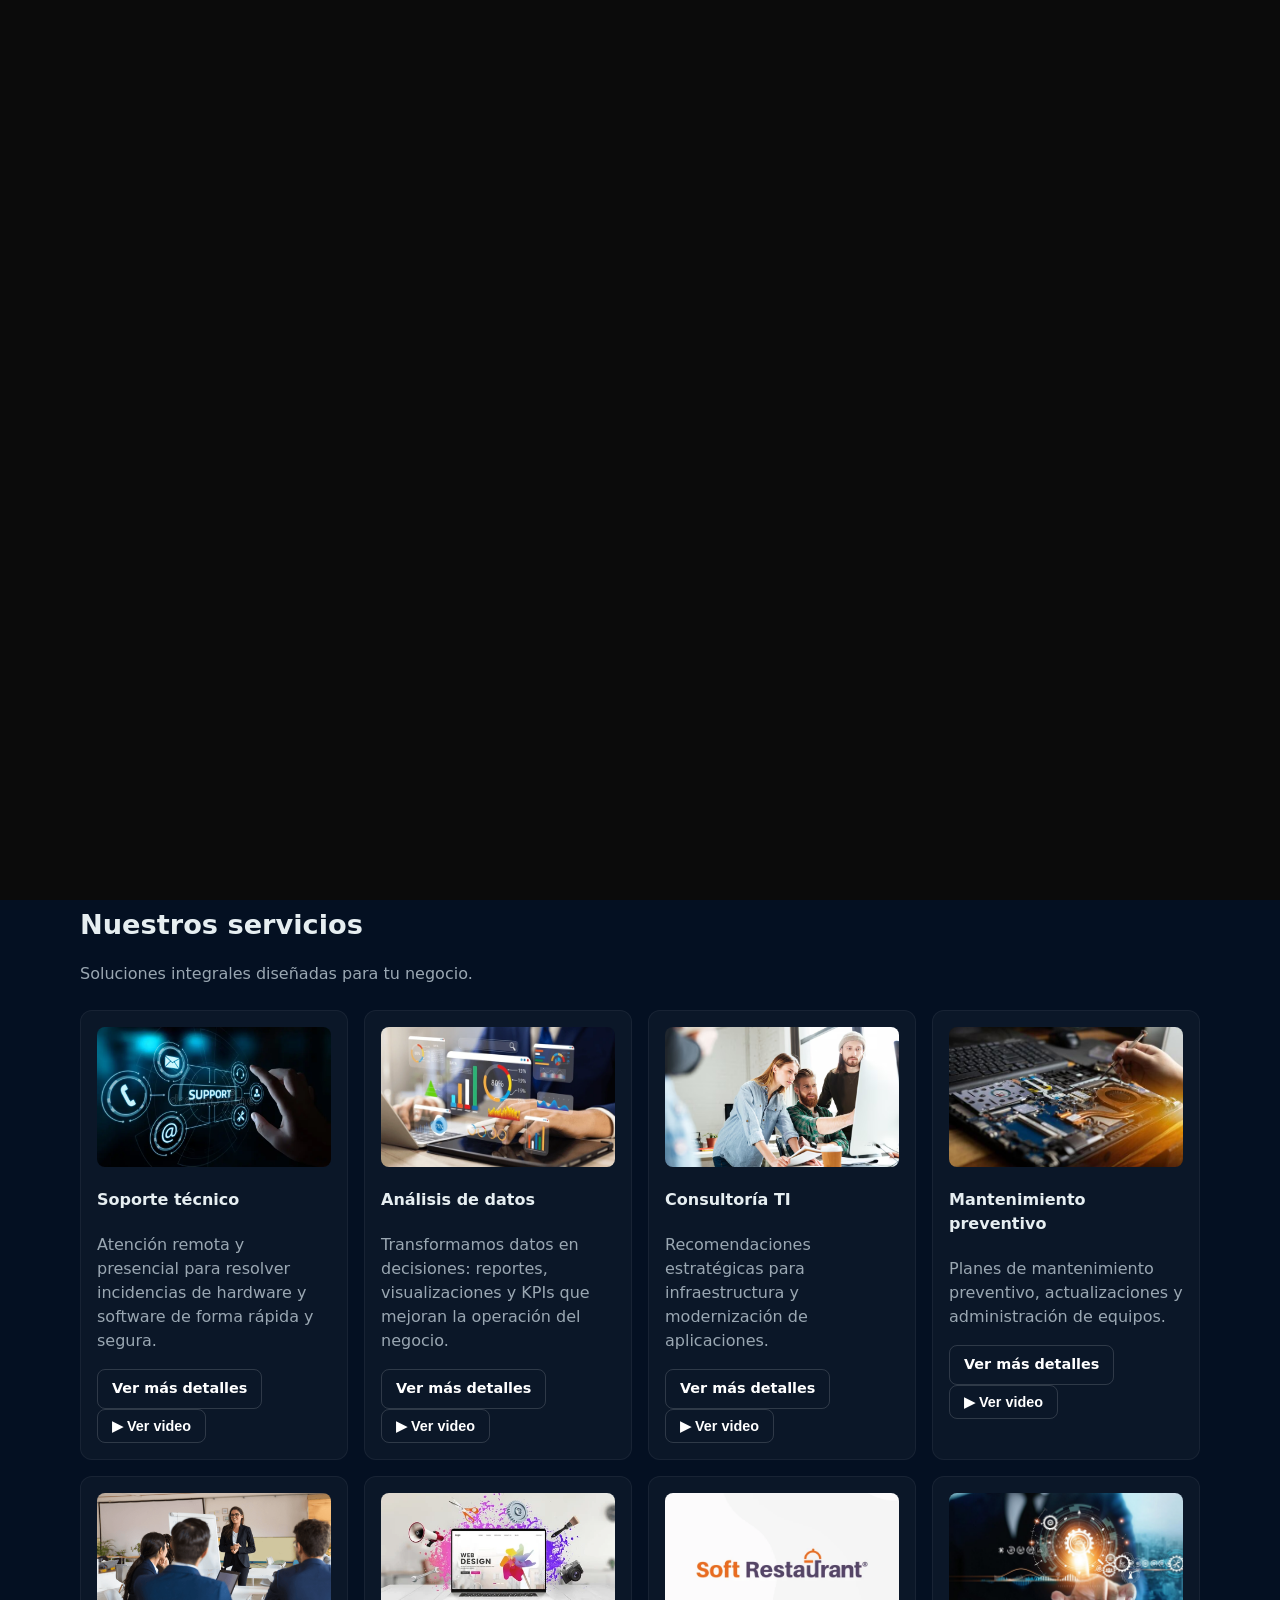
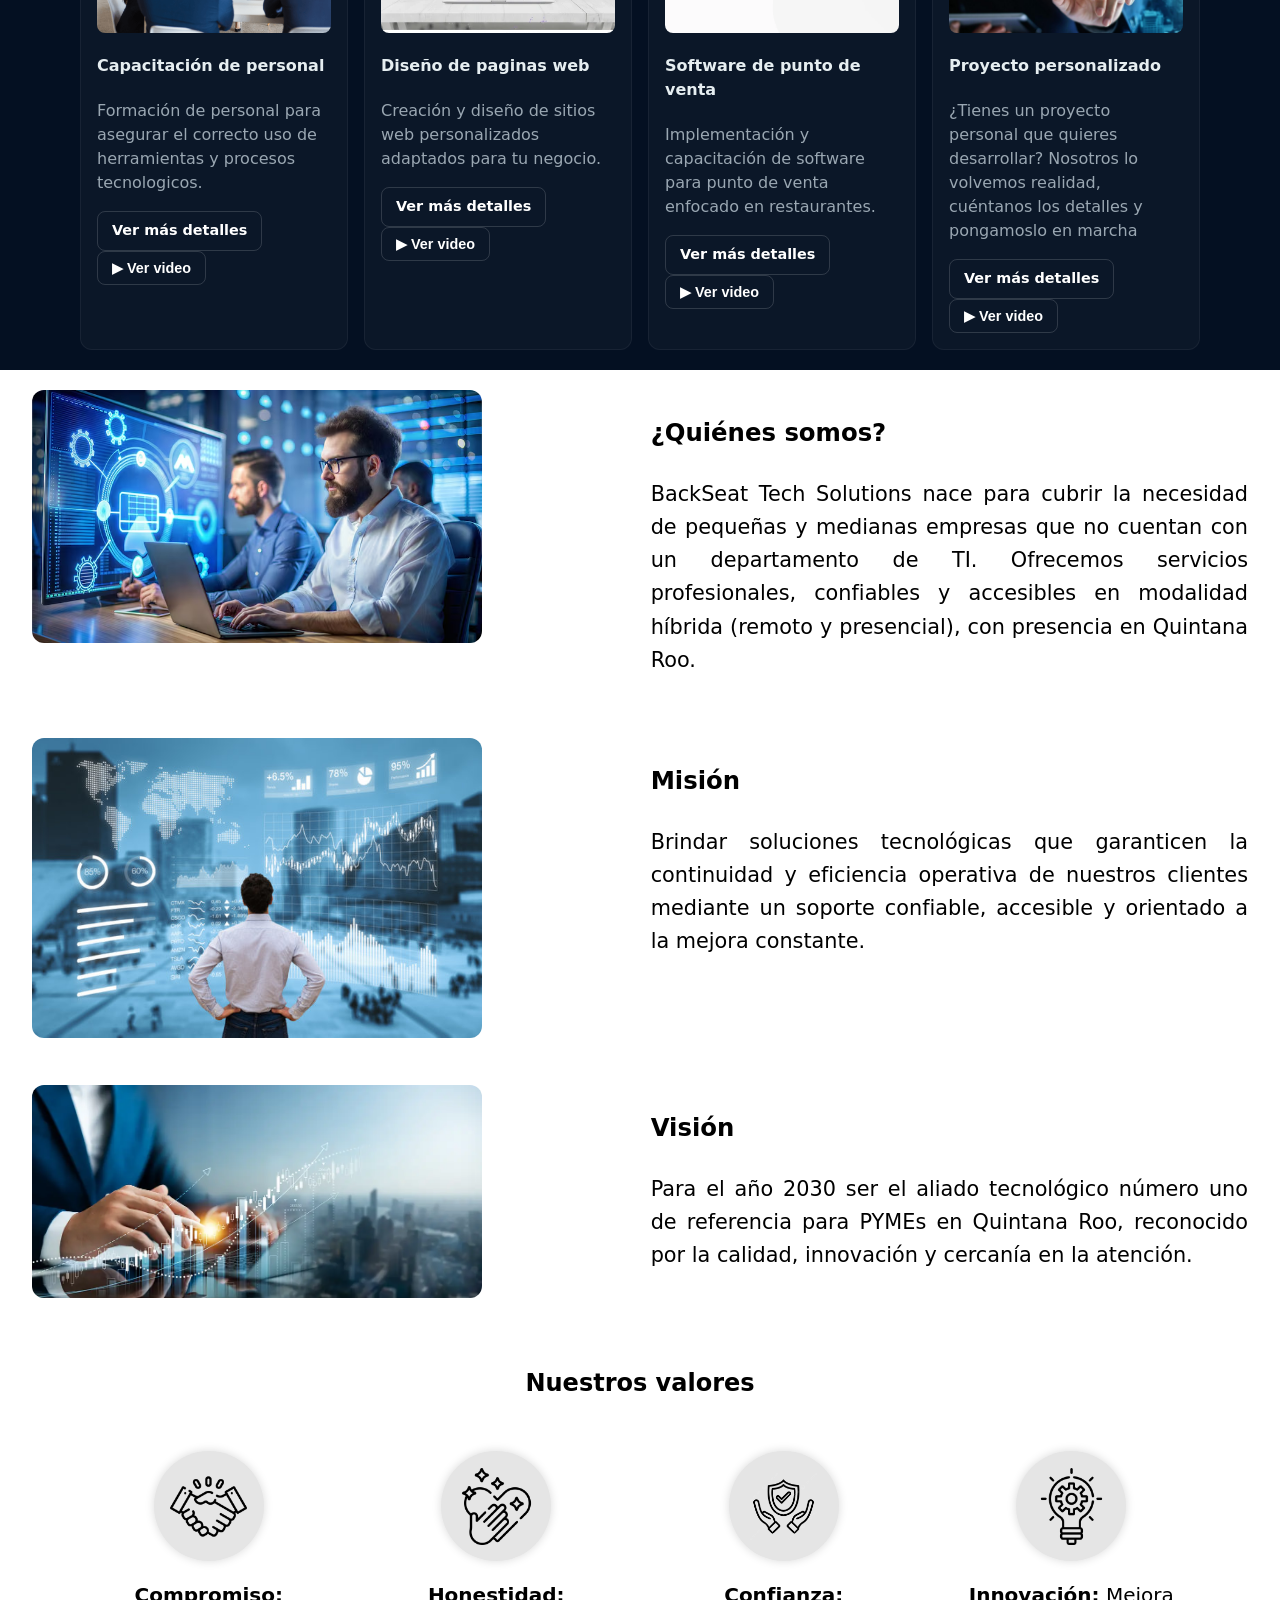
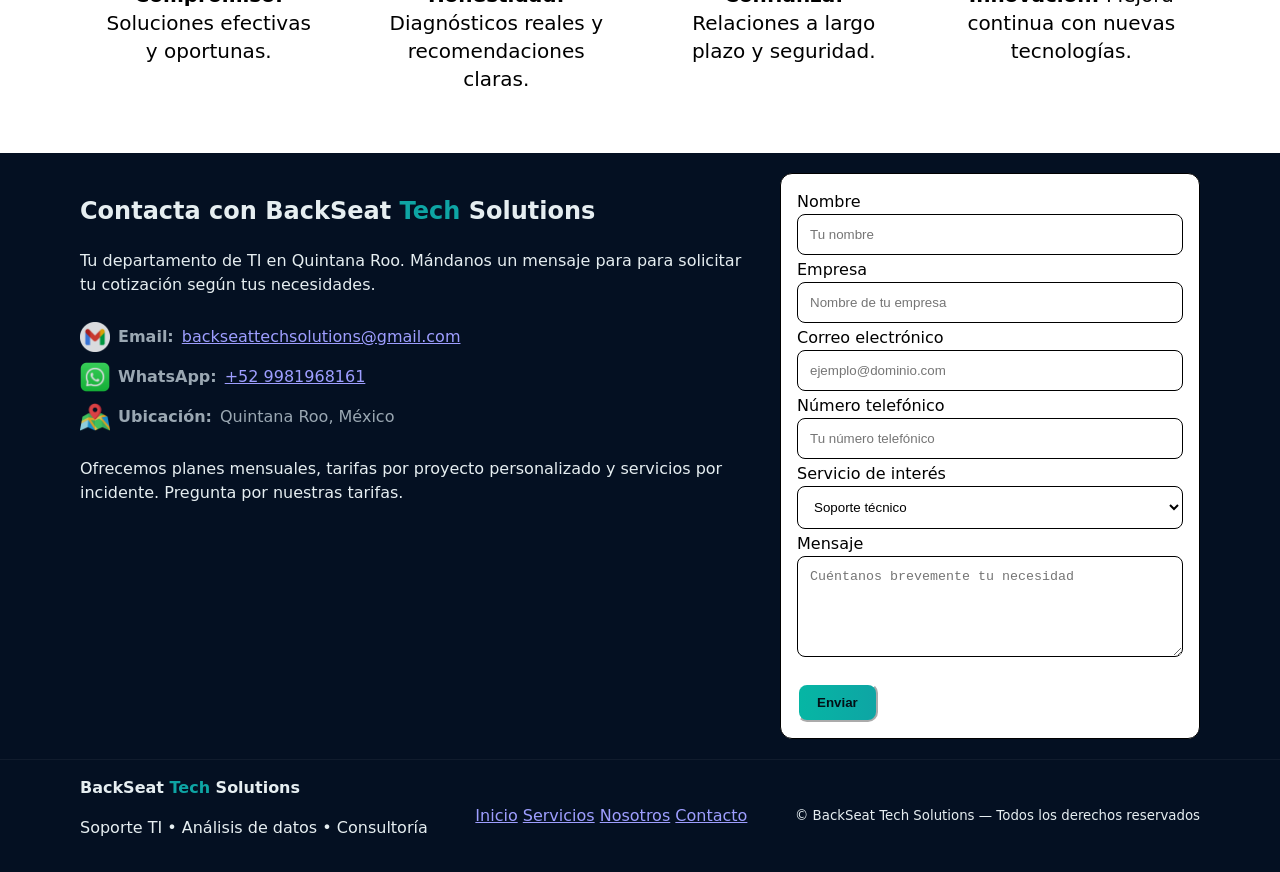
==== index.html @ 48ee7fc9 "Subiendo mi pagina web" ====
<!doctype html>
<html lang="es">
<head>
  <meta charset="utf-8" />
  <meta name="viewport" content="width=device-width,initial-scale=1" />
  <title>BackSeat Tech Solutions</title>
  <meta name="description" content="Soporte técnico, análisis de datos y consultoría TI para pequeñas y medianas empresas en Quintana Roo." />
  <link rel="stylesheet" href="styles.css" />
</head>


<body id="top">
  <div id="loader">
    <canvas id="loader-canvas"></canvas>
  </div>
  <header class="site-header">
    <div class="container header-inner">
      <div class="logo">
        <img src="Images/Escudo3.png" alt="BackSeat Logo">
      </div>
      <div class="brand">
        <h1>BackSeat<span> Tech</span> Solutions</h1>
        <h3 class="tagline">Tu departamento de TI en Quintana Roo</h3>
      </div>

      <nav class="main-nav" aria-label="Navegación principal">
        <a href="#top">Inicio</a>
        <a href="#servicios">Servicios</a>
        <a href="#sobre-nosotros">Nosotros</a>
        <a href="#contacto" class="cta">Contáctanos</a>
      </nav>
    </div>
  </header>

  <main>
    <!-- HERO -->
    <section class="hero">
      <video class="hero-image" autoplay muted loop>
        <source src="Images/Video2.mp4" type="video/mp4">
      </video>

      <!-- CONTENIDO CENTRADO Y CON TRANSPARENCIA -->
      <div class="hero-center">
        <div class="hero-box">
          <h2>Soluciones y Servicios TI para Negocios</h2>
          <p>
            Mantén tus operaciones sin interrupciones. Ofrecemos soporte remoto y presencial, análisis de datos, consultoría y
            gestión completa de tu área de TI para que puedas enfocarte en crecer.
          </p>
          <div class="hero-ctas">
            <a href="#contacto" class="btn primary">Hablar con nosotros</a>
            <a href="#servicios" class="btn ghost">Ver servicios</a>
          </div>
        </div>
      </div>
    </section>

    <!-- SERVICES -->
    <section id="servicios" class="section services">
     <div class="container">
      <h2 class="section-title">Nuestros servicios</h2>
      <p class="section-lead">Soluciones integrales diseñadas para tu negocio.</p>

      <div class="cards-grid">

        <article class="card">
          <div class="card-image">
           <img src="Images/20.jpg" alt="Soporte técnico">
          </div>
          <h4>Soporte técnico</h4>
          <p>Atención remota y presencial para resolver incidencias de hardware y software de forma rápida y segura.</p>
          <a href="servicios.html#soporte" class="btn btn-card">Ver más detalles</a>
          <button class="btn btn-card ver-video" data-video="Images/Soporte.mp4">
            ▶ Ver video
          </button>
        </article>

        <article class="card">
          <div class="card-image">
           <img src="Images/21.jpg" alt="Análisis de datos">
          </div>
          <h4>Análisis de datos</h4>
          <p>Transformamos datos en decisiones: reportes, visualizaciones y KPIs que mejoran la operación del negocio.</p>
          <a href="servicios.html#analisis" class="btn btn-card">Ver más detalles</a>
          <button class="btn btn-card ver-video" data-video="Images/Analisis.mp4">
            ▶  Ver video
          </button>
        </article>

        <article class="card">
          <div class="card-image">
           <img src="Images/22.jpg" alt="Consultoría TI"> 
          </div>
          <h4>Consultoría TI</h4>
          <p>Recomendaciones estratégicas para infraestructura y modernización de aplicaciones.</p>
          <a href="servicios.html#consultoria" class="btn btn-card">Ver más detalles</a>
          <button class="btn btn-card ver-video" data-video="Images/ConsulTI.mp4">
            ▶ Ver video
          </button>
        </article>

        <article class="card">
          <div class="card-image">
           <img src="Images/23.jpg" alt="Mantenimiento y gestión">
          </div>
          <h4>Mantenimiento preventivo</h4>
          <p>Planes de mantenimiento preventivo, actualizaciones y administración de equipos.</p>
          <a href="servicios.html#mantenimiento" class="btn btn-card">Ver más detalles</a>
          <button class="btn btn-card ver-video" data-video="Images/MantenimientoP.mp4">
            ▶ Ver video
          </button>
        </article>

        <article class="card">
          <div class="card-image">
           <img src="Images/24.jpg" alt="Capacitación y soporte remoto"> 
          </div>
          <h4>Capacitación de personal</h4>
          <p>Formación de personal para asegurar el correcto uso de herramientas y procesos tecnologicos.</p>
          <a href="servicios.html#personal" class="btn btn-card">Ver más detalles</a>
          <button class="btn btn-card ver-video" data-video="Images/CapaPer.mp4">
            ▶ Ver video
          </button>
        </article>

        <article class="card">
          <div class="card-image">
           <img src="Images/28.jpg" alt="Diseño de paginas web"> 
          </div>
          <h4>Diseño de paginas web</h4>
          <p>Creación y diseño de sitios web personalizados adaptados para tu negocio.</p>
          <a href="servicios.html#web" class="btn btn-card">Ver más detalles</a>
          <button class="btn btn-card ver-video" data-video="Images/Dweb.mp4">
            ▶ Ver video
          </button>
        </article>

        <article class="card">
          <div class="card-image">
           <img src="Images/25.jpg" alt="Software de punto de venta"> 
          </div>
          <h4>Software de punto de venta </h4>
          <p>Implementación y capacitación de software para punto de venta enfocado en restaurantes.</p>
          <a href="servicios.html#softrestaurant" class="btn btn-card">Ver más detalles</a>
          <button class="btn btn-card ver-video" data-video="Images/SoftRestaurant.mp4">
            ▶ Ver video
          </button>
        </article>

        <article class="card">
          <div class="card-image">
           <img src="Images/29.jpg" alt="Proyecto Personalizado"> 
          </div>
          <h4>Proyecto personalizado</h4>
          <p>¿Tienes un proyecto personal que quieres desarrollar? Nosotros lo volvemos realidad, cuéntanos los detalles y pongamoslo en marcha </p>
          <a href="servicios.html#proyecto" class="btn btn-card">Ver más detalles</a>
          <button class="btn btn-card ver-video" data-video="Images/PPe.mp4">
            ▶ Ver video
          </button>
        </article>

       </div>
      </div>
    </section>


    <!-- ABOUT -->
    <section id="sobre-nosotros" class="section about">

        <!-- Bloque 1 -->
      <div class="about-grid">
        <div class="izq">
         <img src="Images/2.jpg" alt="Descripción">
        </div>
    
        <div class="about-text">
          <h3>¿Quiénes somos?</h3>
          <p>
            BackSeat Tech Solutions nace para cubrir la necesidad de pequeñas y medianas empresas que no cuentan con un
            departamento de TI. Ofrecemos servicios profesionales, confiables y accesibles en modalidad híbrida (remoto y
            presencial), con presencia en Quintana Roo.
          </p>
        </div>
      </div>
         
        <!-- Bloque 2 -->
      <div class="about-grid">

        <div class="izq">
         <img src="Images/5.jpg" alt="Descripción">
        </div>
        
        <div class="about-text">
         <h3>Misión</h3>
          <p>
            Brindar soluciones tecnológicas que garanticen la continuidad y eficiencia operativa de nuestros clientes mediante
            un soporte confiable, accesible y orientado a la mejora constante.
          </p>
        </div>
      </div>

       <!-- Bloque 3 -->
      <div class="about-grid">

        <div class="izq">
         <img src="Images/3.jpg" alt="Descripción">
        </div>
        
        <div class="about-text">
         <h3>Visión</h3>
          <p>
            Para el año 2030 ser el aliado tecnológico número uno de referencia para PYMEs en Quintana Roo, reconocido por la calidad,
            innovación y cercanía en la atención.
          </p>
        </div>
      </div>


    </section>

    <!-- VALUES -->
    <section id="valores" class="section values">
      <div class="container">
        <h1 class="title">Nuestros valores</h1>

        <div class="values-grid">
          <div class="value-item">
            <div class="icon-circle">
              <img src="Images/7.png" alt="Compromiso">
            </div>
            <p><strong>Compromiso:</strong> Soluciones efectivas y oportunas.</p>
            
          </div>
        
          <div class="value-item">
            <div class="icon-circle">
              <img src="Images/8.png" alt="Honestidad">
            </div>
            <p><strong>Honestidad:</strong> Diagnósticos reales y recomendaciones claras.</p>
          </div>

          <div class="value-item">
            <div class="icon-circle">
              <img src="Images/9.png" alt="confianza">
            </div>
            <p><strong>Confianza:</strong>  Relaciones a largo plazo y seguridad.</p>
          </div>

          <div class="value-item">
            <div class="icon-circle">
             <img src="Images/10.png" alt="Innovación">
            </div>
            <p><strong>Innovación:</strong> Mejora continua con nuevas tecnologías.</p>
          </div>

        
      </div>
    </section>

    <!-- CONTACT -->
    <section id="contacto" class="section contact">
      <div class="container contact-grid">
        <div class="contact-info">
          <h2>Contacta con BackSeat <span class="word">Tech</span> Solutions</h2>
          <p>Tu departamento de TI en Quintana Roo. Mándanos un mensaje para para solicitar tu cotización según tus necesidades.</p>
          <ul class="contact-list">
            <li>
              <img src="Images/12.png" alt="gmail" class="icon">
              <strong>Email:</strong> <a href="https://mail.google.com/mail/?view=cm&fs=1&to=jbtecnologysolutions@gmail.com">backseattechsolutions@gmail.com</a>
          
            </li>
            <li>
              <img src="Images/13.png" alt="whatsapp" class="icon icon-what">
              <strong>WhatsApp:</strong> <a href="https://wa.me/529981968161">+52 9981968161</a>
            </li>
            <li>
              <img src="Images/14.png" alt="Ubicación" class="icon">
              <strong>Ubicación:</strong> Quintana Roo, México</a>
            </li>
          </ul>


          <p class="small">Ofrecemos planes mensuales, tarifas por proyecto personalizado y servicios por incidente. Pregunta por nuestras tarifas.</p>
        </div>

        <form id="contactForm" class="contact-form" novalidate>
          <label for="name">Nombre</label>
          <input id="name" name="name" type="text" required placeholder="Tu nombre" />

          <label for="company">Empresa</label>
          <input id="company" name="company" type="text" placeholder="Nombre de tu empresa" />

          <label for="email">Correo electrónico</label>
          <input id="email" name="email" type="email" required placeholder="ejemplo@dominio.com" />

          <label for="number">Número telefónico</label>
          <input id="number" name="number" type="tel" required placeholder="Tu número telefónico" />

          <label for="service">Servicio de interés</label>
          <select id="service" name="service">
            <option>Soporte técnico</option>
            <option>Análisis de datos</option>
            <option>Consultoría TI</option>
            <option>Mantenimiento</option>
            <option>Capacitación de personal</option>
            <option>Diseño web</option>
            <option>SoftRestaurant</option>
            <option>Proyecto personalizado</option>
            
          </select>

          <label for="message">Mensaje</label>
          <textarea id="message" name="message" rows="5" placeholder="Cuéntanos brevemente tu necesidad"></textarea>

          <div class="form-actions">
            <button type="submit" class="btn primary">Enviar</button>
            
          </div>

         <!-- <p id="formMessage" class="form-message" role="status" aria-live="polite"></p>  -->
        </form>
      </div>
    </section>
  </main>

  <div id="videoModal" class="video-modal">

  <div class="video-content">

    <span class="cerrar-video">&times;</span>

    <video id="videoPlayer" autoplay controls>
      <source src="" type="video/mp4">
    </video>

  </div>

</div>

  <footer class="site-footer">
    <div class="container footer-grid">
      <div>
        <strong>BackSeat <span class="word">Tech</span> Solutions</strong>
        <p>Soporte TI • Análisis de datos • Consultoría</p>
      </div>
      <nav aria-label="Enlaces de pie de página">
        <a href="#top">Inicio</a>
        <a href="#servicios">Servicios</a>
        <a href="#sobre-nosotros">Nosotros</a>
        <a href="#contacto">Contacto</a>
        
      </nav>
      <small>© <span id="year"></span> BackSeat Tech Solutions — Todos los derechos reservados</small>
    </div>
  </footer>
  
  <div id="toast" class="toast"></div>

  
  <script src="script.js"></script>

  <div class="whatsapp-container">

  <div class="whatsapp-message">
    ¿Necesitas ayuda?<br>
    Escríbenos por WhatsApp
  </div>

  <a href="https://wa.me/529981968161?text=Hola%20vi%20su%20pagina%20y%20me%20interesa%20saber%20mas%20informacion%20sobre%20sus%20servicios"
    class="whatsapp-float"
    target="_blank">

    <img src="Images/13.png" alt="WhatsApp">

    </a>

  </div>
</body>


</html>
---- styles.css ----
:root{
  --bg: #0b1220;
  --muted: #9aa7b2;
  --accent: #06b6a4;
  --accent-2: #0ea5a4;
  --card: #071022;
  --glass: rgba(255,255,255,0.05);
  --max-width: 1120px;
  --radius: 12px;
  --gap: 1.25rem;
  font-family: Inter, ui-sans-serif, system-ui, -apple-system, "Segoe UI", Roboto;
  color-scheme: dark;
}

*{box-sizing:border-box}
html,body{height:100%}
body{
  margin:0;
  background: #041022;
  color:#e6eef1;
  line-height:1.5;
}

.container{
  width:min(94%,var(--max-width));
  margin:0 auto;
}


/* HEADER */
.site-header{
  position:sticky;
  top:0; z-index:50;
  backdrop-filter:blur(6px);
  background:rgba(7,16,34,0.5);
  border-bottom:1px solid rgba(255,255,255,0.03);
}
.header-inner{
  display:flex; 
  align-items:center;
  padding:1rem 0;
  gap: 12px;
}



.brand{
  display:flex;
  flex-direction:column;
  justify-content:center;
}
.brand h1{margin:0;font-size:1.1rem}
.brand h1 span{color:var(--accent)}
.tagline{margin-top:4px;color:var(--muted);font-size:0.85rem}

.logo img{
  width: 90px;      /* tamaño del logo */
  height: auto;
  display: block;
}

.logo{
  display: flex;
  align-items: center;
}
.brand{
  display:flex;
  flex-direction:column;
  justify-content:center;
}

/* NAV */
.main-nav{
  margin-left: auto;
}
.main-nav a{
  color:var(--muted);
  text-decoration:none;
  margin-left:1rem;
  font-size:1rem;
  transition: all 0.25s ease;
}
.main-nav a.cta{
  padding:8px 12px; border-radius:8px;
  border:1px solid rgba(255,255,255,0.06);
  color:var(--accent);
  transition: all 0.25s ease;
}
.main-nav a:hover{
  color: var(--accent);
  transform: translateY(-1px);
}
.main-nav a.cta:hover{
  background: linear-gradient(90deg,var(--accent),var(--accent-2));
  color:#031016;
  border-color: transparent;
  transform: translateY(-2px);
  box-shadow: 0 8px 20px rgba(6,182,164,0.35);
}

/* HERO */


.hero{
  position:relative;
  height:85vh;
  display:flex;
  align-items:center;
  justify-content:center;
  overflow:hidden;
  border-bottom:1px solid rgba(255,255,255,0.05);
}



.hero-image {
  position: absolute;
  top: 0;
  left: 0;
  width: 100%;
  height: 100%;
  object-fit: cover;
  z-index: -1;
  filter: brightness(0.45);
}

/* CUADRO TRANSPARENTE */
.hero-center{
  display:flex;
  justify-content:center;
  width:100%;
}

.hero-box{
  max-width:650px;
  padding:2rem;
  background:rgba(0,0,0,0.35);
  backdrop-filter:blur(10px);
  border-radius:16px;
  border:1px solid rgba(255,255,255,0.08);
  text-align:center;
}

.hero-box h2{
  font-size:2.2rem;
  margin:0 0 1rem;
}

.hero-box p{
  color:var(--muted);
  font-size:1.2rem;
  margin-bottom:1.5rem;
}

/* BOTONES */
.btn{
  padding:10px 18px;
  border-radius:10px;
  text-decoration:none;
  font-weight:600;
  cursor:pointer;
  display:inline-block;
  transition: all 0.25s ease;
}

.btn.primary{
  background:linear-gradient(90deg,var(--accent),var(--accent-2));
  color:#031016;
  margin-right:0.75rem;
}

.btn.ghost{
  background:transparent;
  border:1px solid rgba(255,255,255,0.15);
  color:var(--muted);
}

/* HOVER BOTÓN PRINCIPAL */
.btn.primary:hover{
  transform: translateY(-3px) scale(1.03);
  box-shadow: 0 10px 25px rgba(6,182,164,0.35);
}

/* HOVER BOTÓN GHOST */
.btn.ghost:hover{
  transform: translateY(-3px);
  border-color: white;
  color: white;
  background: rgba(255,255,255,0.05);
}

/* SECCIONES GENERALES */
.section{
  padding:1.25rem 0;border-top:0px solid rgba(255,255,255,0.02)
}
.section-title{
  font-size:1.7rem;margin-bottom:0.25rem
}
.section-lead{
  color:var(--muted);margin-bottom:1.5rem
}




/* CARDS */

.cards-grid{
  
  display:grid;
  grid-template-columns:repeat(auto-fit,minmax(220px,1fr));
  gap:1rem;
}
.card{
  background:rgba(255,255,255,0.03);
  padding:1rem; border-radius:12px;
  border:1px solid rgba(255,255,255,0.05);
}
.card p{
  color:var(--muted)
}

.card-image{
  width: 100%;
  height: 140px;          /* espacio reservado para la imagen */
  background: rgba(255,255,255,0.04);
  border-radius: 8px;
  margin-bottom: 0.75rem;
  overflow: hidden;
}

.card-image img{
  width: 100%;
  height: 100%;
  object-fit: cover;
}

/* BOTÓN EN TARJETAS */
.btn-card{
  padding:8px 14px;
  border-radius:8px;
  font-size:0.9rem;
  font-weight:600;
  text-decoration:none;
  border:1px solid rgba(255,255,255,0.15);
  color:white;
  background:transparent;
  transition:all 0.2s ease;
  display:inline-flex;
  align-items:center;
  justify-content:center;
}
.btn-card:hover{
  background: linear-gradient(90deg,var(--accent),var(--accent-2));
  color:#031016;
  border-color: transparent;
}

.card-buttons{
  display:flex;
  gap:10px;
  margin-top:10px;
}


.card{
  transition:transform .25s ease, box-shadow .25s ease;
}

.card:hover{
  transform:translateY(-6px);
  box-shadow:0 12px 30px rgba(0,0,0,.35);
}

#loader{
  position:fixed;
  top:0;
  left:0;
  width:100%;
  height:100%;
  background:#0b0b0b;
  display:flex;
  justify-content:center;
  align-items:center;
  z-index:9999;
  transition:opacity 0.8s ease;
}

#loader.hidden{
  opacity:0;
  pointer-events:none;
}

#loader-canvas{
  width:100%;
  height:100%;
}





/* ABOUT */
.about{
    background-color: white;
    color: black;
    padding-left: 2rem;
    padding-right: 2rem;
    display: flex;
    flex-direction: column;
    gap: 40px;
}


.izq{
    width: 100%;
}

.izq img{
    width: 400%;
    max-width: 450px;
    height: auto;
    border-radius: 12px;
    object-fit: cover;
}

.about-text {
    
    width: 100%;     
    color: black;
    font-size: 1.3rem;
    line-height: 1.6;
    text-align: justify;

}
.about-grid{
    display:grid;
    grid-template-columns:1fr 2fr;
    gap:20rem;
    align-items: right;
}
.cta-box{
  color: white;
  background:var(--card);
  padding:1rem;
  border-radius:12px;
  border:1px solid rgba(255, 255, 255, 0.916);
}

/* VALUES */
.values{
  background-color: white;
  color: black;
}

.title{
  text-align: center;
  color: black;

}

.values-grid {
  display: grid;
  grid-template-columns: repeat(auto-fill, minmax(220px, 1fr));
  gap: 30px;
  margin-top: 30px;
}

.value-item {
  text-align: justify;
  padding: 20px;
}

.icon-circle {
  width: 110px;
  height: 110px;
  border-radius: 100%;
  overflow: hidden;
  margin: 0 auto 15px auto;
  display: flex;
  justify-content: center;
  align-items: center;
  background: #e5e5e5; /* color de fondo del círculo */
  box-shadow: 0 0 10px rgba(0,0,0,0.15);
}

.icon-circle img {
  width: 70%;
  height: 70%;
  object-fit: contain;
}

.values-grid p {
  text-align: center;
  font-size: 20px;
  line-height: 1.4;
}

/* CONTACT */
.contact-grid{
  display:grid;
  grid-template-columns:1fr 420px;
  gap:1.2rem;
}

.contact-info p{
  margin-bottom: 25px;
}  

.contact-list {
  margin-bottom: 25px;  /* Aumenta espacio debajo de Email/WhatsApp/Ubicación */
  padding-left: 0;     /* quita padding por defecto */
  margin-left: 0;  
}
.contact-list li {
  color: var(--muted);
  display: flex;
  align-items: center;
  gap: 8px; /* espacio entre ícono y texto */
  margin-bottom: 10px;
  list-style: none;    /* quita cualquier viñeta oculta */
  padding-left: 0;     
  margin-left: 0;
}

.contact-list .icon {
  width: 30px;
  height: 30px;
  opacity: 0.85; /* más elegante */
}


.contact-form{
  background:white;
  padding:1rem;
  border-radius:12px;
  border:1px solid black;
  color: black;
}



.contact-form input,
.contact-form select,
.contact-form textarea{
  width:100%;
  padding:12px;
  border-radius:8px;
  background:transparent;
  border:1px solid black;
  color:inherit;
  margin-bottom: 3px;
}

.form-actions{
  display:flex;
  gap:0.6rem;
  margin-top:1rem;
  
}

.word {
  color:  #0ea5a4; /* o el color que quieras */
}




/* FOOTER */
.site-footer{
  padding:1rem 0;
  border-top:1px solid rgba(255,255,255,0.05);
}
.footer-grid{
  display:flex;
  align-items:center;
  justify-content:space-between;
}

.word {
  color:  #0ea5a4; /* o el color que quieras */
}


/* =====================
   TOAST MENSAJE FORM
===================== */

.toast {
  position: fixed;
  bottom: 24px;
  right: 24px;
  background: #111827;
  color: #fff;
  padding: 14px 20px;
  border-radius: 12px;
  box-shadow: 0 10px 25px rgba(0,0,0,.25);
  opacity: 0;
  transform: translateY(20px);
  transition: all .4s ease;
  z-index: 9999;
  font-size: 0.95rem;
  max-width: 320px;
}

.toast.show {
  opacity: 1;
  transform: translateY(0);
}

.toast.success {
  background: linear-gradient(90deg, #16a34a, #22c55e);
}

.toast.error {
  background: linear-gradient(90deg, #dc2626, #ef4444);
}

.whatsapp-container{
  position: fixed;
  bottom: 25px;
  right: 25px;
  display: flex;
  align-items: center;
  gap: 10px;
  z-index: 999;
}

.whatsapp-message{
  background:#1f2937;
  color:white;
  padding:10px 14px;
  border-radius:10px;
  font-size:14px;
  box-shadow:0 4px 10px rgba(0,0,0,0.2);
  opacity:0;
  transform:translateX(20px);
  transition:all 0.3s ease;
}

.whatsapp-container:hover .whatsapp-message{
  opacity:1;
  transform:translateX(0);
}

.whatsapp-float{
  width:60px;
  height:60px;
  background:#25D366;
  border-radius:50%;
  display:flex;
  align-items:center;
  justify-content:center;
  box-shadow:0 4px 10px rgba(0,0,0,0.3);
  transition:transform 0.2s ease;
}

.whatsapp-float:hover{
  transform:scale(1.1);
}

.whatsapp-float img{
  width:32px;
}

.video-modal{
  display:none;
  position:fixed;
  top:0;
  left:0;
  width:100%;
  height:100%;
  background:rgba(0,0,0,0.8);
  justify-content:center;
  align-items:center;
  z-index:9999;
}

.video-modal.active{
  display:flex;
}

.video-content{
  width:70%;
  max-width:900px;
  position:relative;
}

.video-content video{
  width:100%;
  border-radius:10px;
}

.cerrar-video{
  position:absolute;
  top:-35px;
  right:0;
  font-size:30px;
  color:white;
  cursor:pointer;
}
/* =======================
   MOBILE MEJORADO
======================= */
@media (max-width: 768px) {

  /* HEADER MÁS LIMPIO */
  .header-inner {
    flex-direction: column;
    text-align: center;
    gap: 12px;
  }

  .main-nav {
    display: flex;
    flex-wrap: wrap;
    justify-content: center;
    gap: 10px;
  }

  .main-nav a {
    margin: 0;
    font-size: 0.85rem;
  }

  /* HERO AJUSTADO */
  .hero {
    height: auto;
    min-height: 70vh;
    padding: 3rem 0;
  }

  .hero-box {
    padding: 1.2rem;
  }

  .hero-box h2 {
    font-size: 1.5rem;
  }

  .hero-box p {
    font-size: 0.95rem;
  }

  /* BOTONES MEJORADOS */
  .hero-ctas {
    display: flex;
    flex-direction: column;
    gap: 10px;
  }

  .btn {
    width: 100%;
    text-align: center;
  }

  /* CARDS EN COLUMNA */
  .cards-grid {
    grid-template-columns: 1fr;
  }

  .card {
    display: flex;
    flex-direction: column;
    justify-content: space-between;
  }

  .card .btn-card {
    margin-top: 8px;
  }

  /* ABOUT FIX */
  .about {
    padding: 2rem 1rem;
  }

  .about-grid {
    grid-template-columns: 1fr;
    gap: 2rem;
  }

  .izq img {
    width: 100%;
    max-width: 100%;
  }

  .about-text {
    font-size: 1rem;
    text-align: left;
  }

  /* VALUES */
  .values-grid {
    grid-template-columns: 1fr;
  }

  /* CONTACT */
  .contact-grid {
    grid-template-columns: 1fr;
  }

  .contact-form {
    margin-top: 1rem;
  }

  .contact-form input,
  .contact-form select,
  .contact-form textarea {
    margin-bottom: 10px;
  }

  /* FOOTER */
  .footer-grid {
    flex-direction: column;
    gap: 12px;
    text-align: center;
  }

  /* VIDEO MODAL */
  .video-content {
  width: 95%;
  max-width: 100%;
}

  .cerrar-video {
    top: -25px;
    font-size: 26px;
  }

  /* WHATSAPP */
  .whatsapp-float {
    width: 50px;
    height: 50px;
  }

  .whatsapp-float img {
    width: 26px;
  }

  .whatsapp-message {
    display: none;
  }

  

}
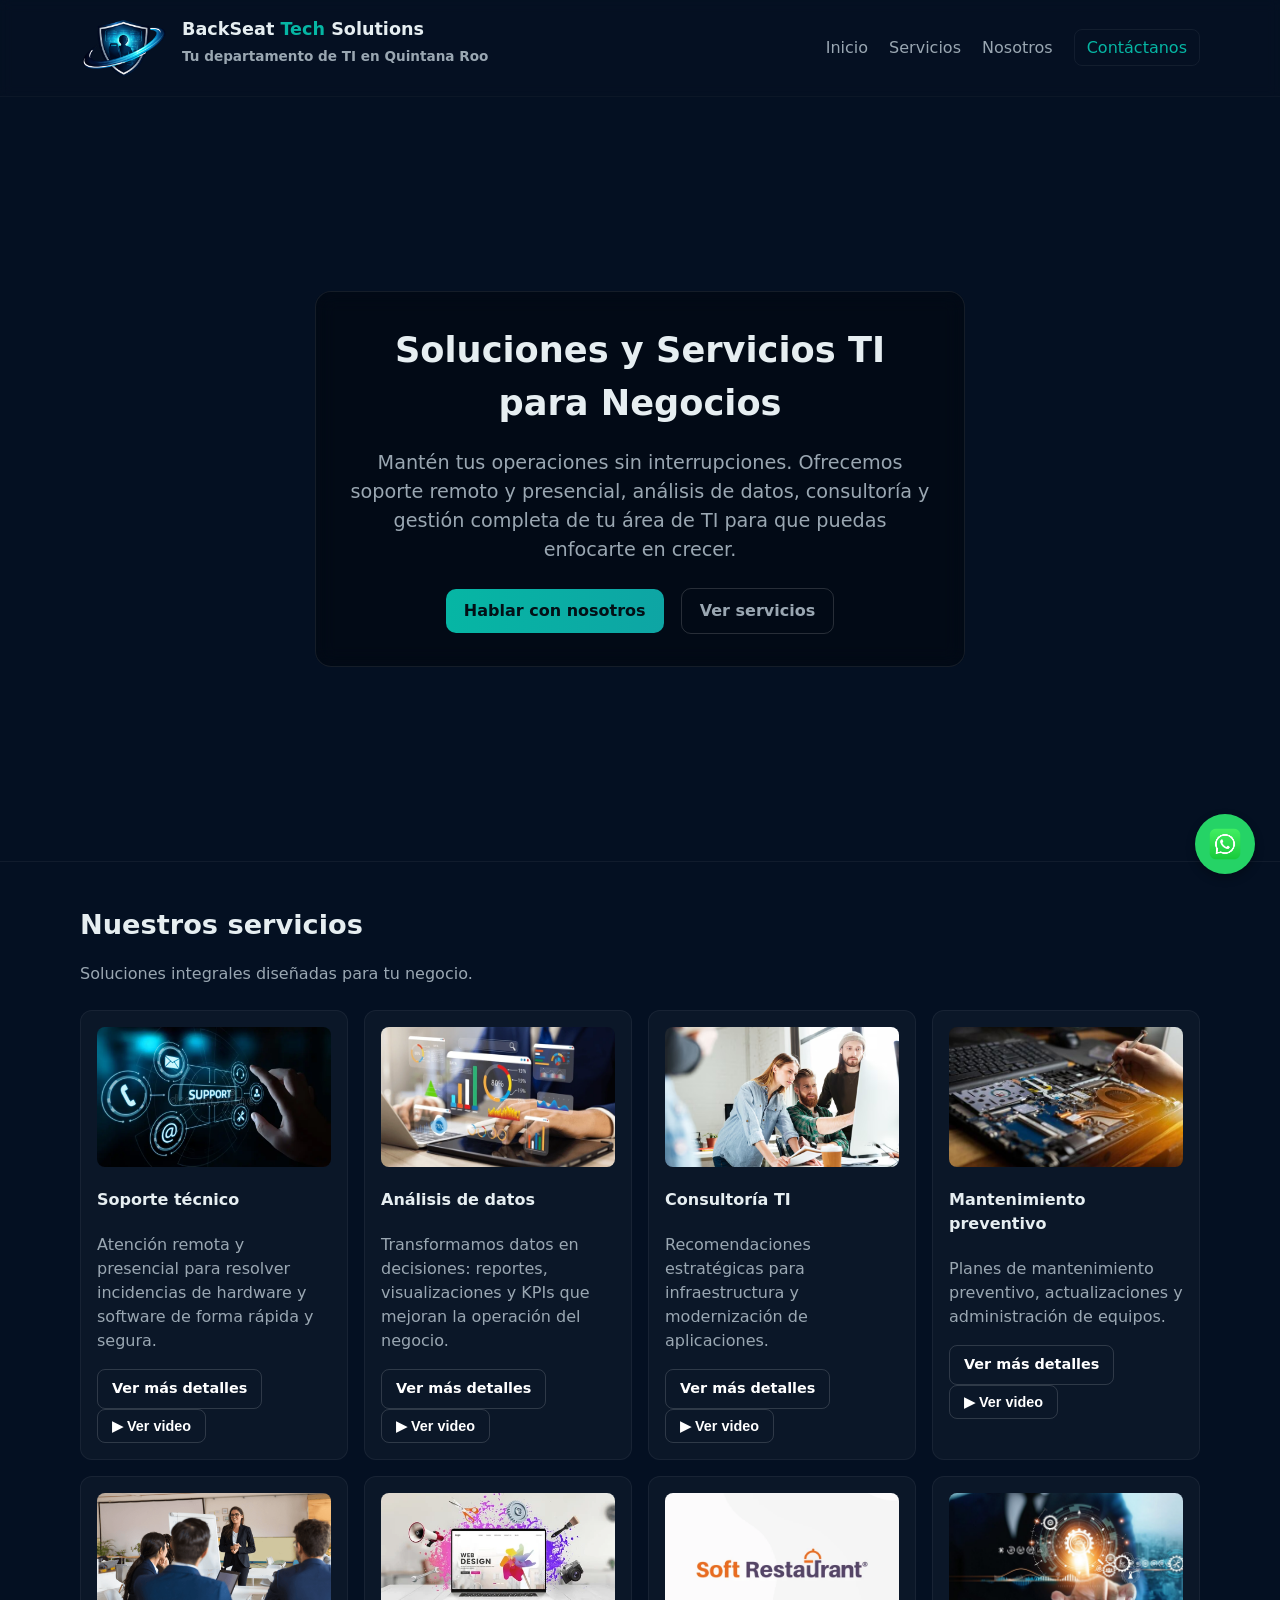
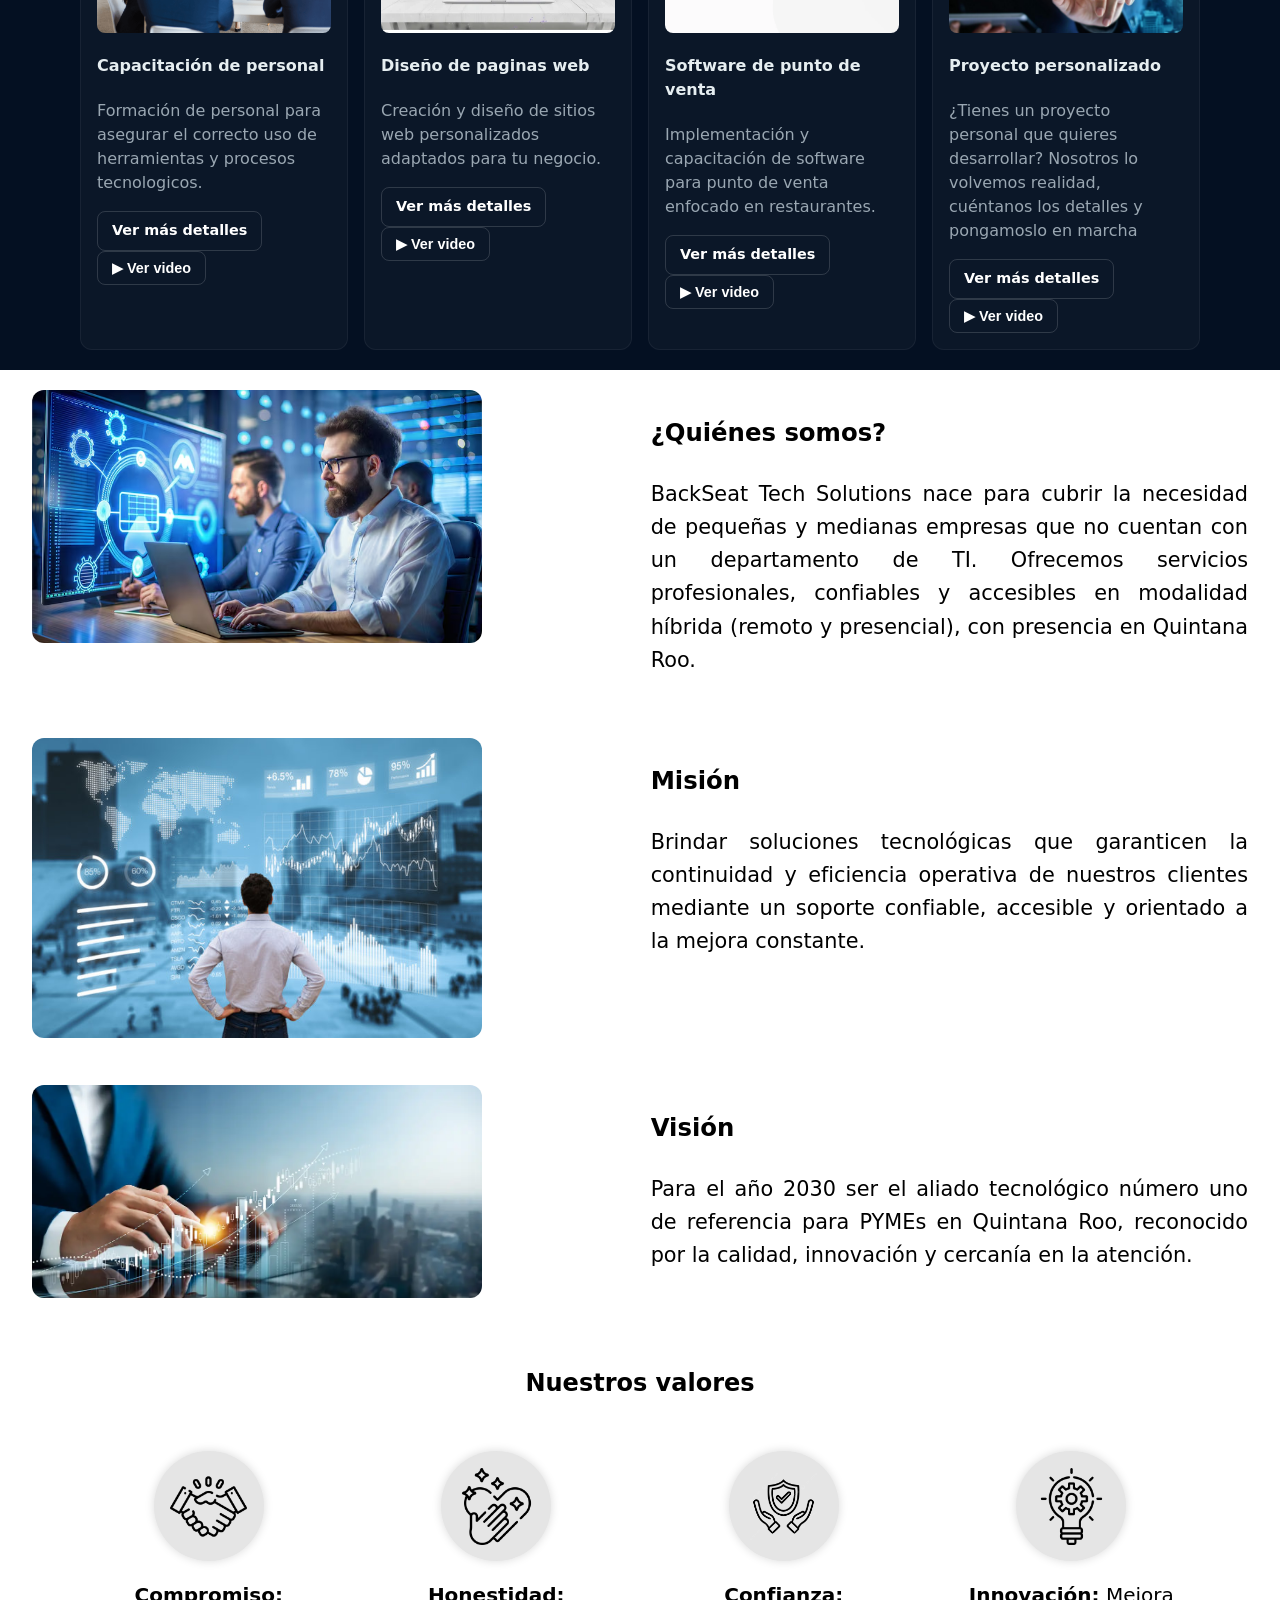
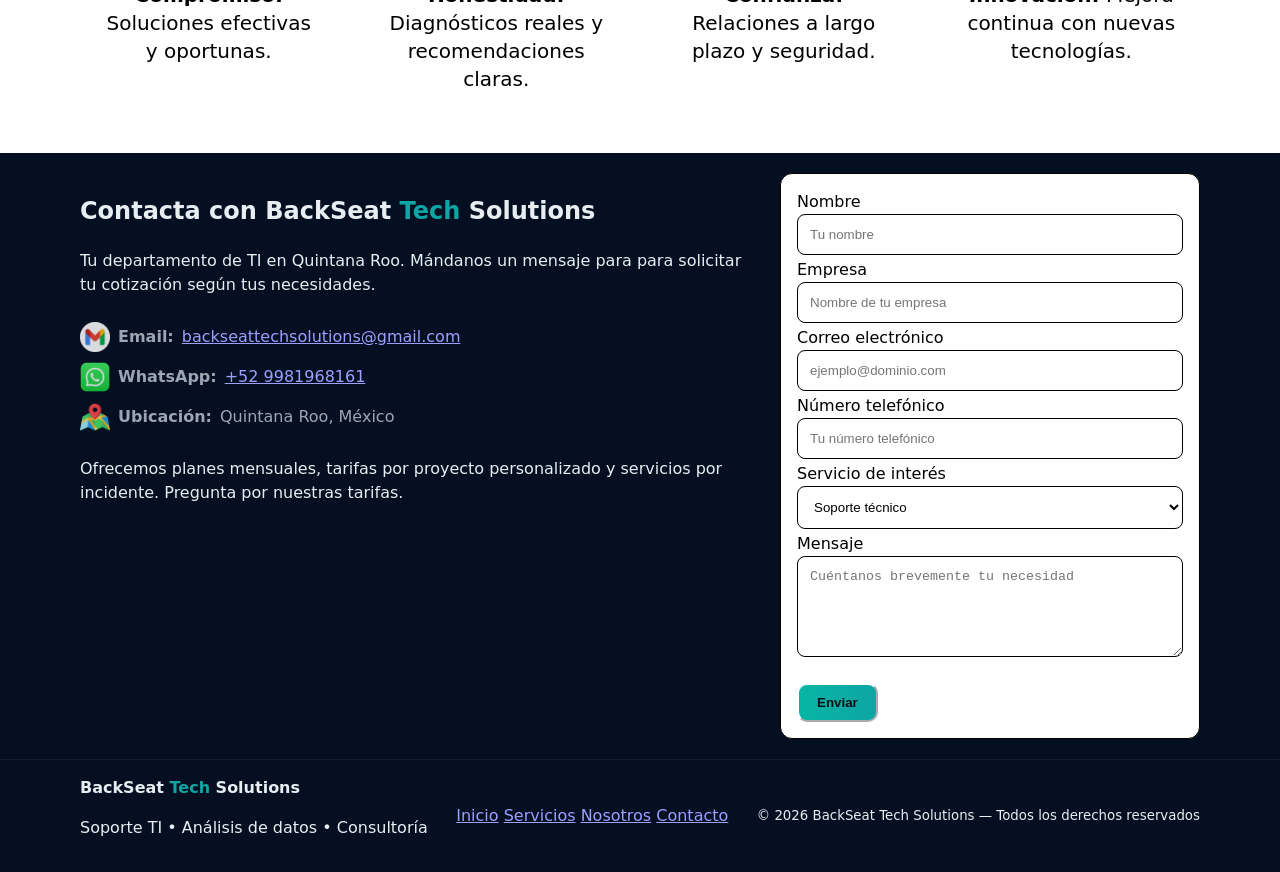
==== commit 87719ad9: "Update index.html" ====
--- a/index.html
+++ b/index.html
@@ -35,7 +35,7 @@
   <main>
     <!-- HERO -->
     <section class="hero">
-      <video class="hero-image" autoplay muted loop>
+      <video class="hero-image" autoplay muted loop playsinline webkit-playsinline>
         <source src="Images/Video2.mp4" type="video/mp4">
       </video>
 
@@ -266,7 +266,7 @@
           <ul class="contact-list">
             <li>
               <img src="Images/12.png" alt="gmail" class="icon">
-              <strong>Email:</strong> <a href="https://mail.google.com/mail/?view=cm&fs=1&to=jbtecnologysolutions@gmail.com">backseattechsolutions@gmail.com</a>
+              <strong>Email:</strong> <a href="https://mail.google.com/mail/?view=cm&fs=1&to=backseattechsolution@gmail.com">backseattechsolutions@gmail.com</a>
           
             </li>
             <li>
--- a/styles.css
+++ b/styles.css
@@ -741,6 +741,27 @@
     display: none;
   }
 
+  /* FIX TEXTO EN MÓVIL SERVICIOS */
+@media (max-width: 768px){
+
+  .service-grid {
+    text-align: justify;
+  }
+
+  .service-grid h3 {
+    text-align: justify;
+  }
+
+  .service-grid p {
+    text-align: justify;
+    line-height: 1.7;
+  }
+
+  .service-grid ul {
+    text-align: justify;
+  }
+
+}
   
 
-}+}
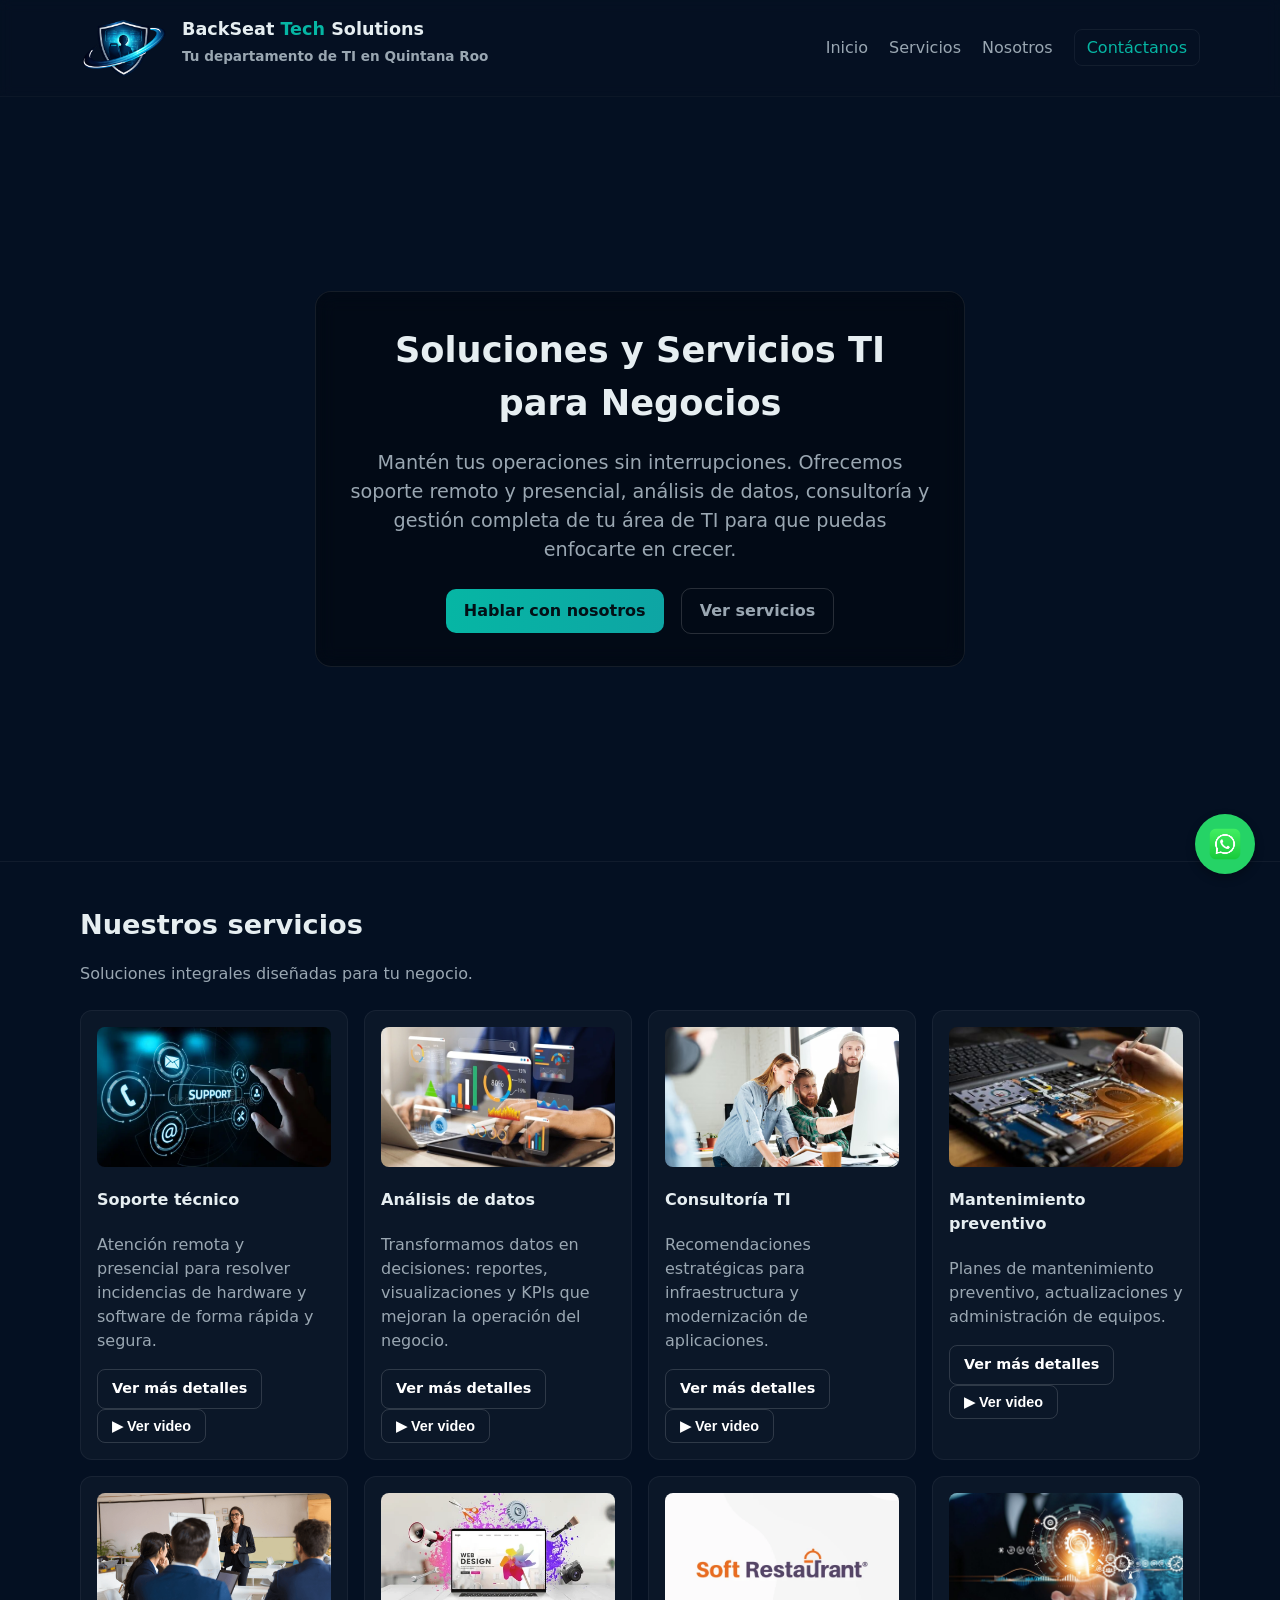
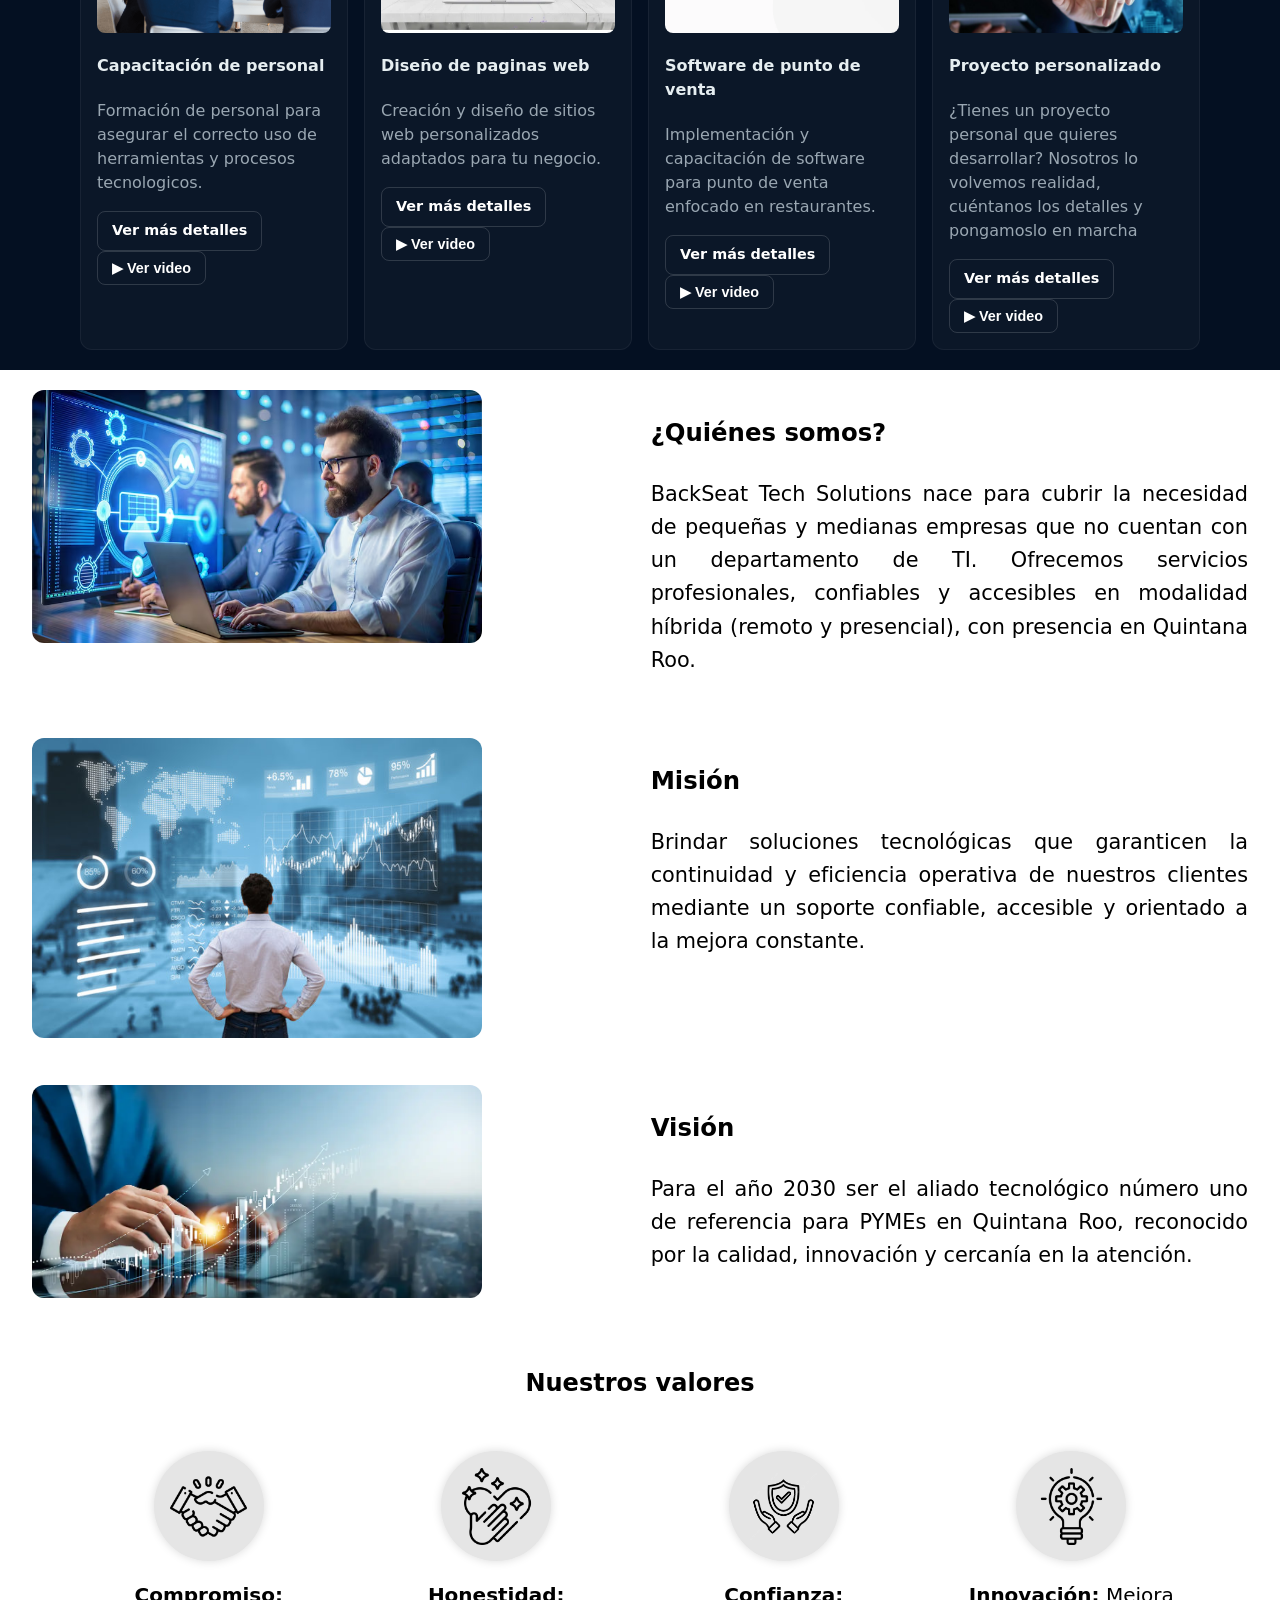
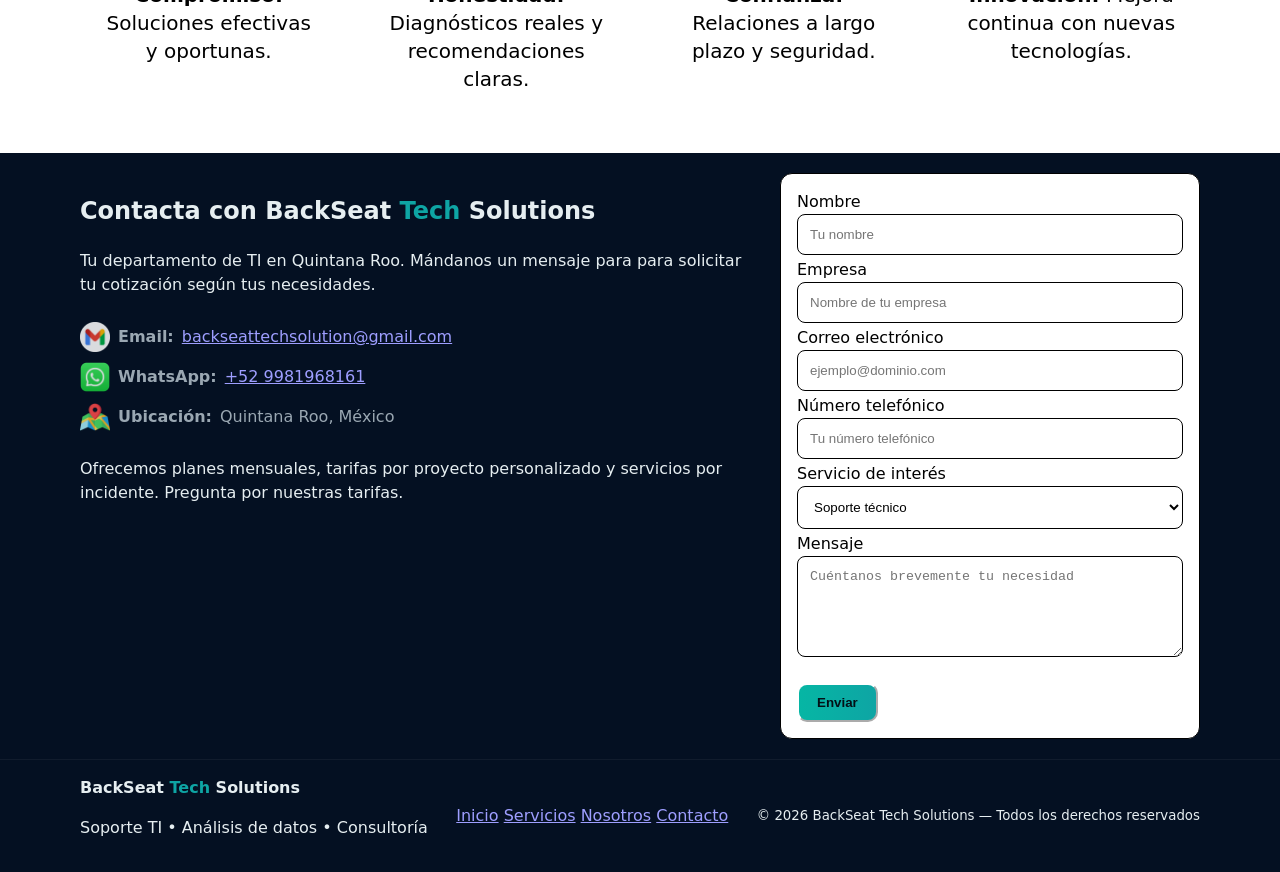
==== commit 7f72c286: "Update index.html" ====
--- a/index.html
+++ b/index.html
@@ -266,7 +266,10 @@
           <ul class="contact-list">
             <li>
               <img src="Images/12.png" alt="gmail" class="icon">
-              <strong>Email:</strong> <a href="https://mail.google.com/mail/?view=cm&fs=1&to=backseattechsolution@gmail.com">backseattechsolutions@gmail.com</a>
+              <strong>Email:</strong> 
+              <a href="mailto:backseattechsolution@gmail.com?subject=Solicitud%20de%20información&body=Hola,%20me%20interesa%20conocer%20más%20sobre%20sus%20servicios.">
+                backseattechsolution@gmail.com
+              </a>
           
             </li>
             <li>
--- a/styles.css
+++ b/styles.css
@@ -618,10 +618,16 @@
     gap: 10px;
   }
 
-  .main-nav a {
-    margin: 0;
-    font-size: 0.85rem;
-  }
+ .main-nav a {
+  display: flex;
+  align-items: center;
+  justify-content: center;
+  height: 36px; /* fuerza misma altura */
+}
+  .main-nav a.cta {
+  height: 36px; /* igualar al resto */
+  padding: 6px 10px; /* ajusta para que no crezca */
+}
 
   /* HERO AJUSTADO */
   .hero {
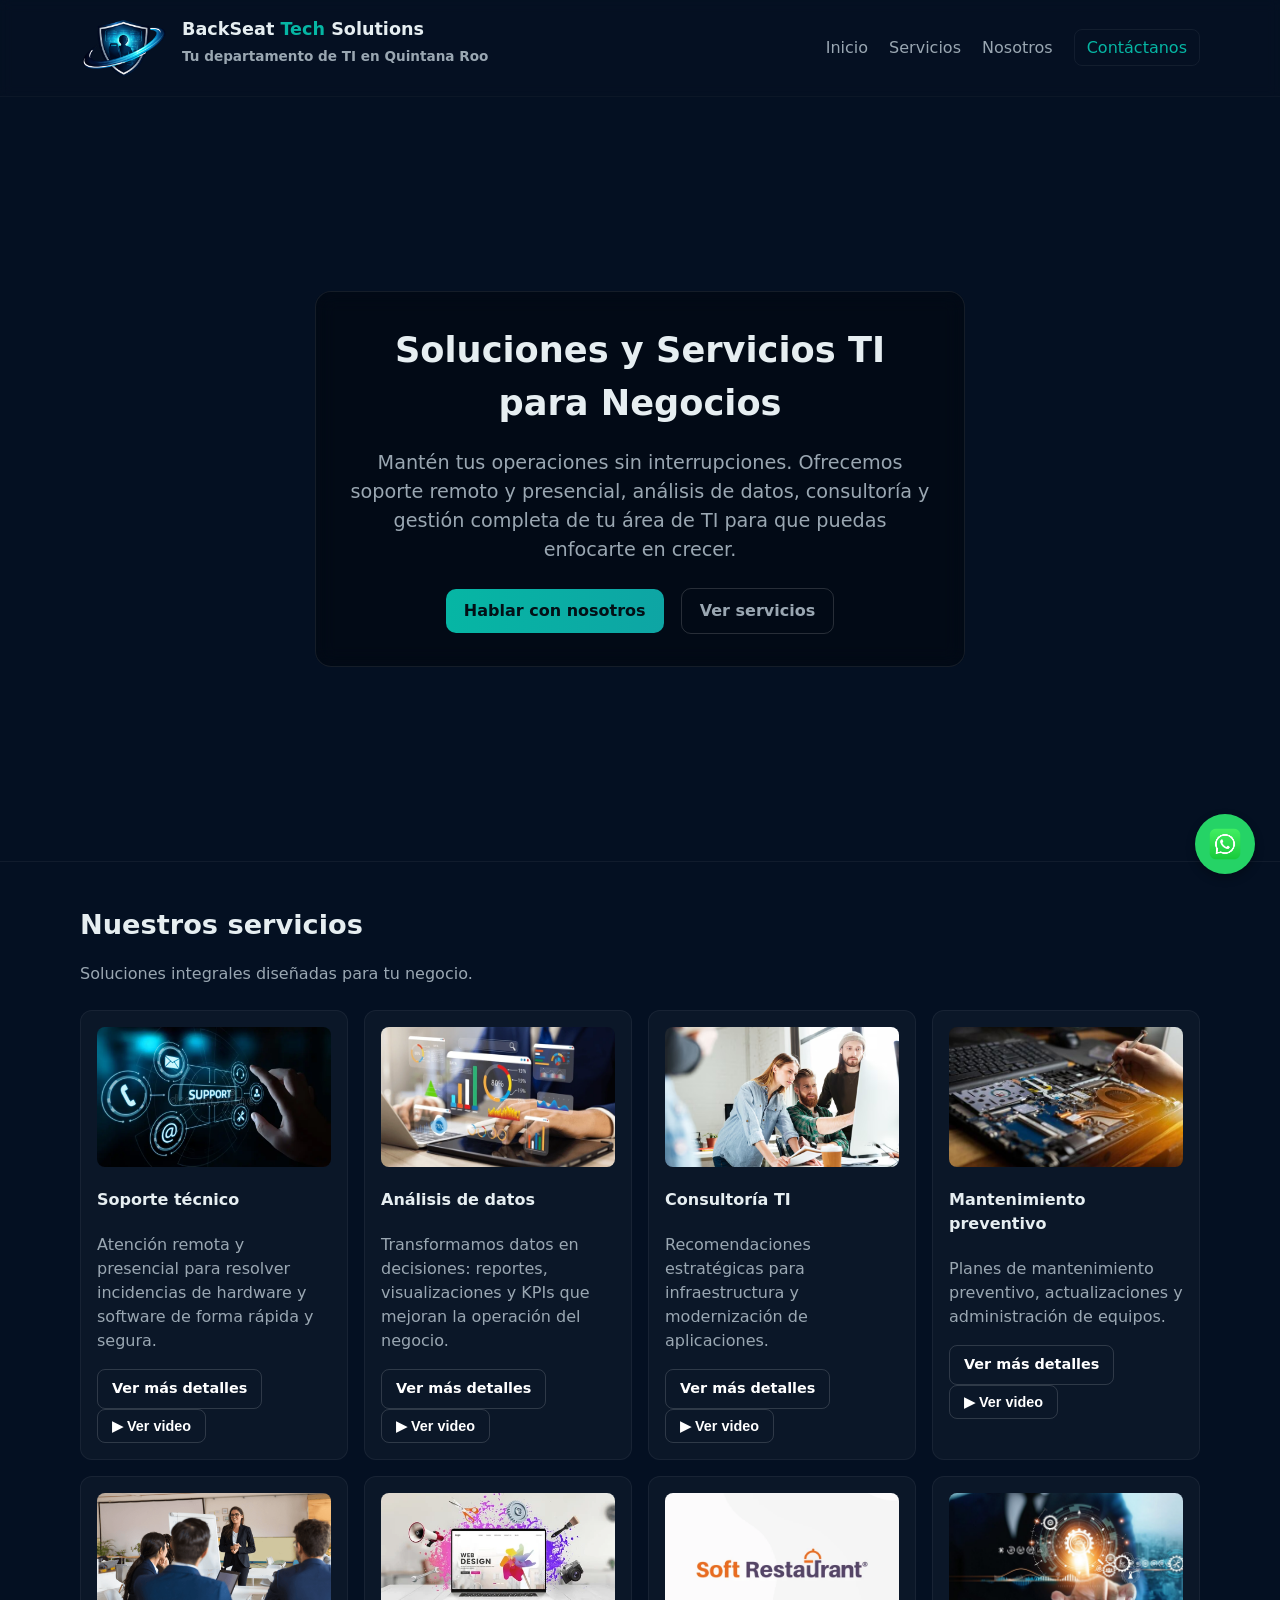
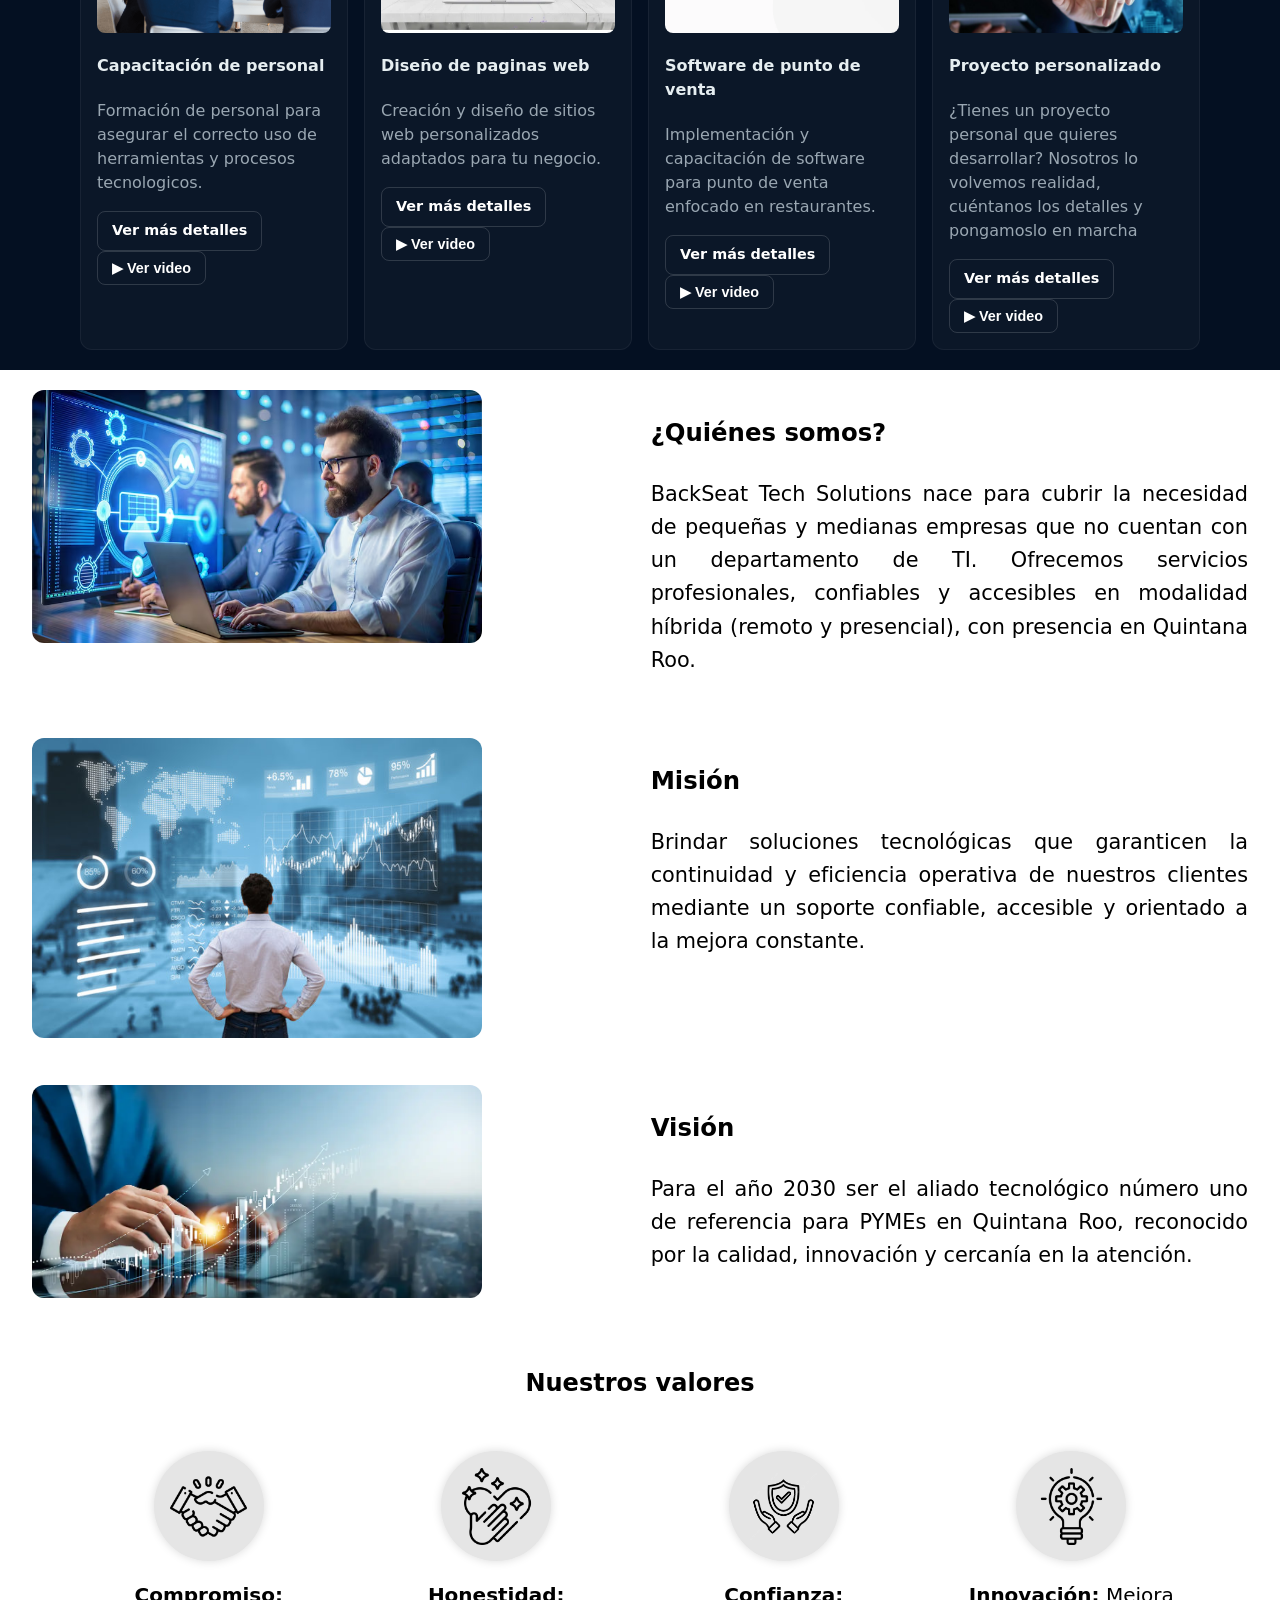
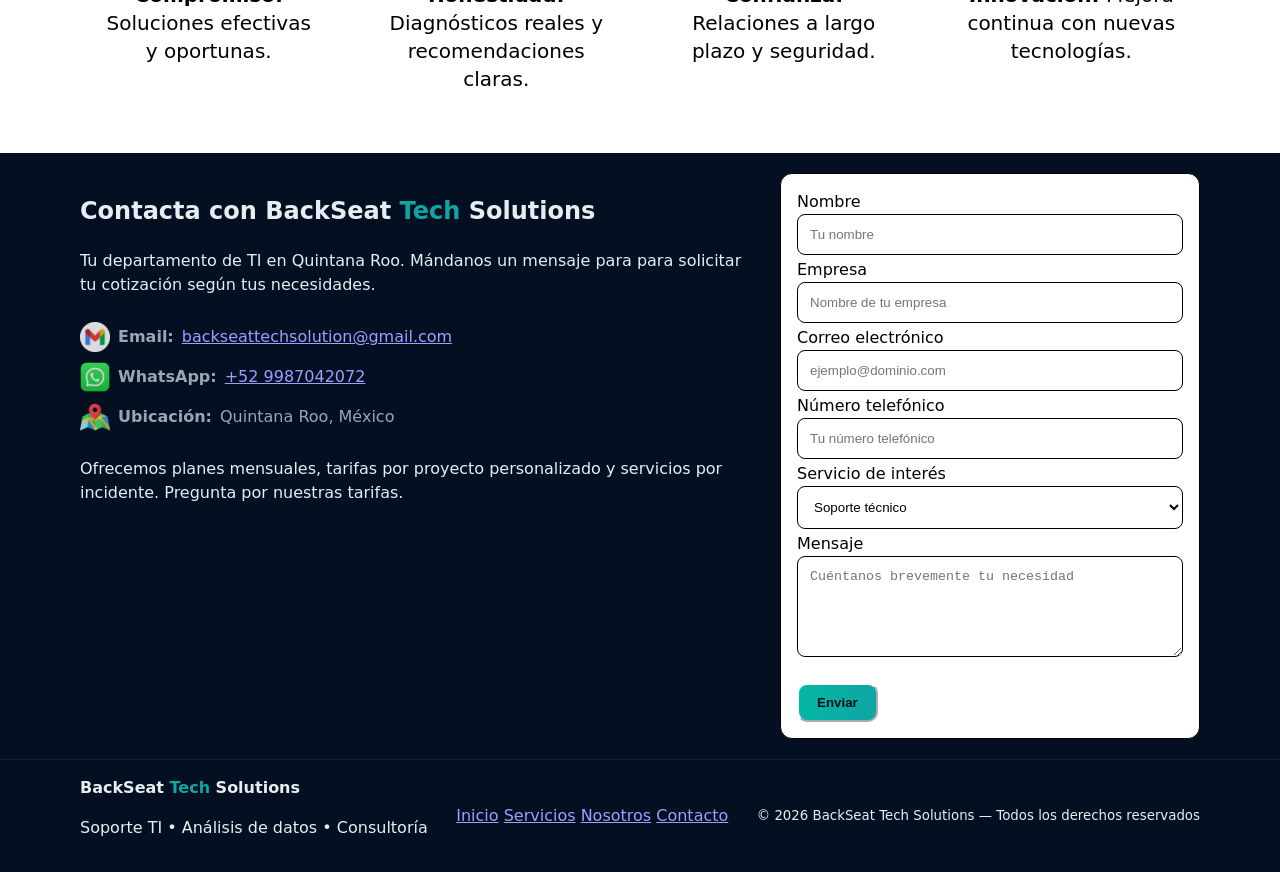
==== commit f88bd6bb: "Update index.html" ====
--- a/index.html
+++ b/index.html
@@ -274,7 +274,7 @@
             </li>
             <li>
               <img src="Images/13.png" alt="whatsapp" class="icon icon-what">
-              <strong>WhatsApp:</strong> <a href="https://wa.me/529981968161">+52 9981968161</a>
+              <strong>WhatsApp:</strong> <a href="https://wa.me/529987042072">+52 9987042072</a>
             </li>
             <li>
               <img src="Images/14.png" alt="Ubicación" class="icon">
@@ -369,7 +369,7 @@
     Escríbenos por WhatsApp
   </div>
 
-  <a href="https://wa.me/529981968161?text=Hola%20vi%20su%20pagina%20y%20me%20interesa%20saber%20mas%20informacion%20sobre%20sus%20servicios"
+  <a href="https://wa.me/529987042072?text=Hola%20vi%20su%20pagina%20y%20me%20interesa%20saber%20mas%20informacion%20sobre%20sus%20servicios"
     class="whatsapp-float"
     target="_blank">
 
